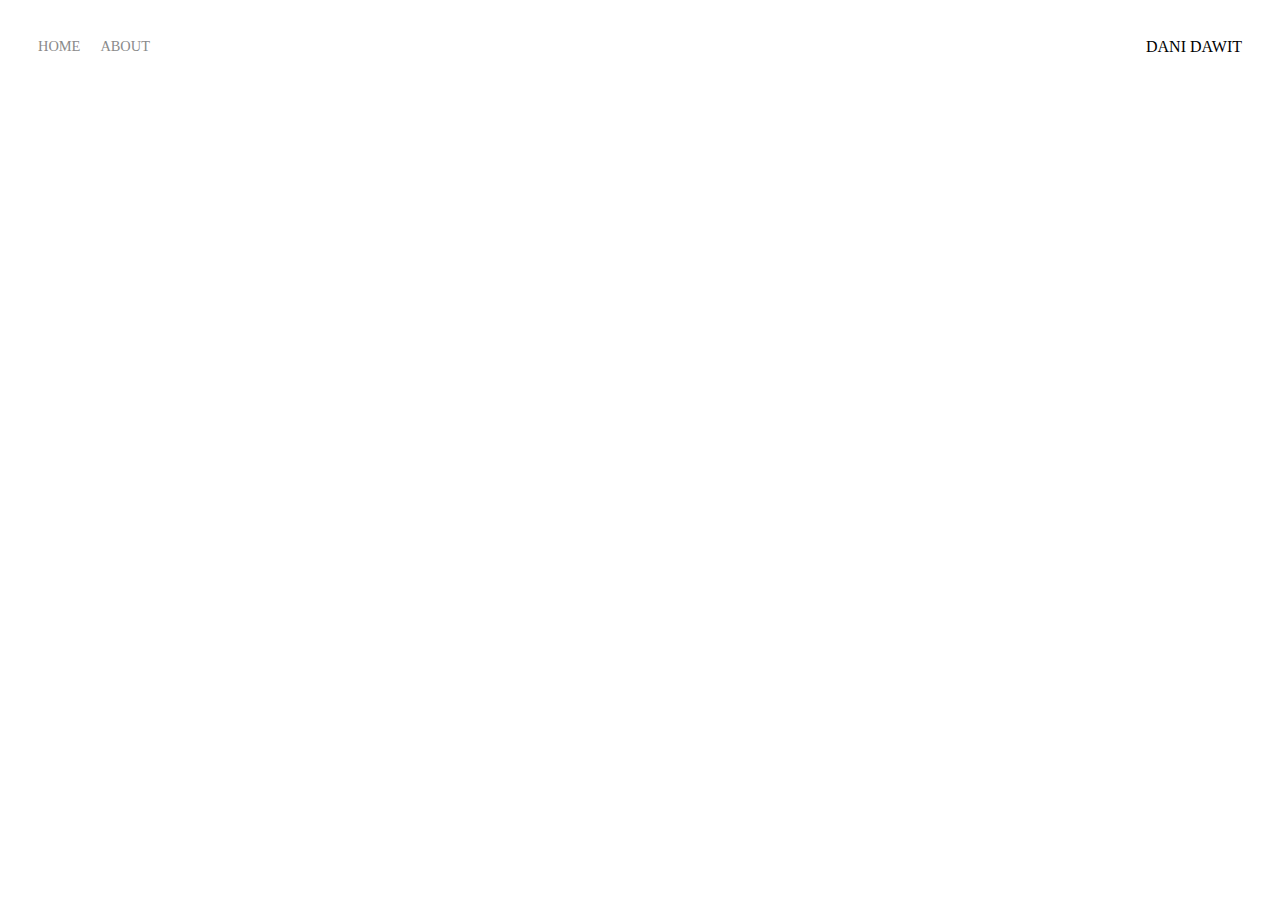
==== index.html @ 0a75fe3a "added nave feature to index, and add about page" ====
<!DOCTYPE html>
<html lang="en">
<head>
    <meta charset="UTF-8">
    <meta name="viewport" content="width=device-width, initial-scale=1.0">
    <title>My Portofolio</title>
    <link rel="stylesheet" href="styles.css">
</head>
<body>
  <div class="container">
      <div class="nav-wrapper">
          <div class="left-side">
              <div class="nav-link-wrapper">
                  <a href="index.html">Home</a>
             </div>

              <div class="nav-link-wrapper">
                  <a href="about.html">About</a>
             </div>
          </div>

            <div class="right-sde">
                <div class="brand">
                    <div>DANI DAWIT</div>

                </div>
            </div> 
     </div>

     <div class="content-wrapper">
        

         </div>
     </div>
  </div>
</body>
</html>
---- styles.css ----
/* Main styles */
body {
    margin: 0px;
   
}

.container {
    display: grid;
    grid-template-columns: 1fr;
}

/* Nav styles */
.nav-wrapper {
    display: flex;
    justify-content: space-between;
    padding: 38px;
}
 
.left-side {
    display: flex;
}

.nav-wrapper > .left-side > div {
    margin-right: 20px;
    font-size:  0.9em;
    text-transform: uppercase;
}

.nav-link-wrapper {
    height: 22px;
    border-bottom: 1px solid transparent;
    transition: 0.5s;
}

.nav-link-wrapper a {
    color: #8a8a8a;
    text-decoration: none;
    transition: color 05s;
}

.nav-link-wrapper:hover {
    border-bottom: 1px solid black;
}

.nav-link-wrapper a:hover {
    color: black;
}

/* Portofolio styles*/
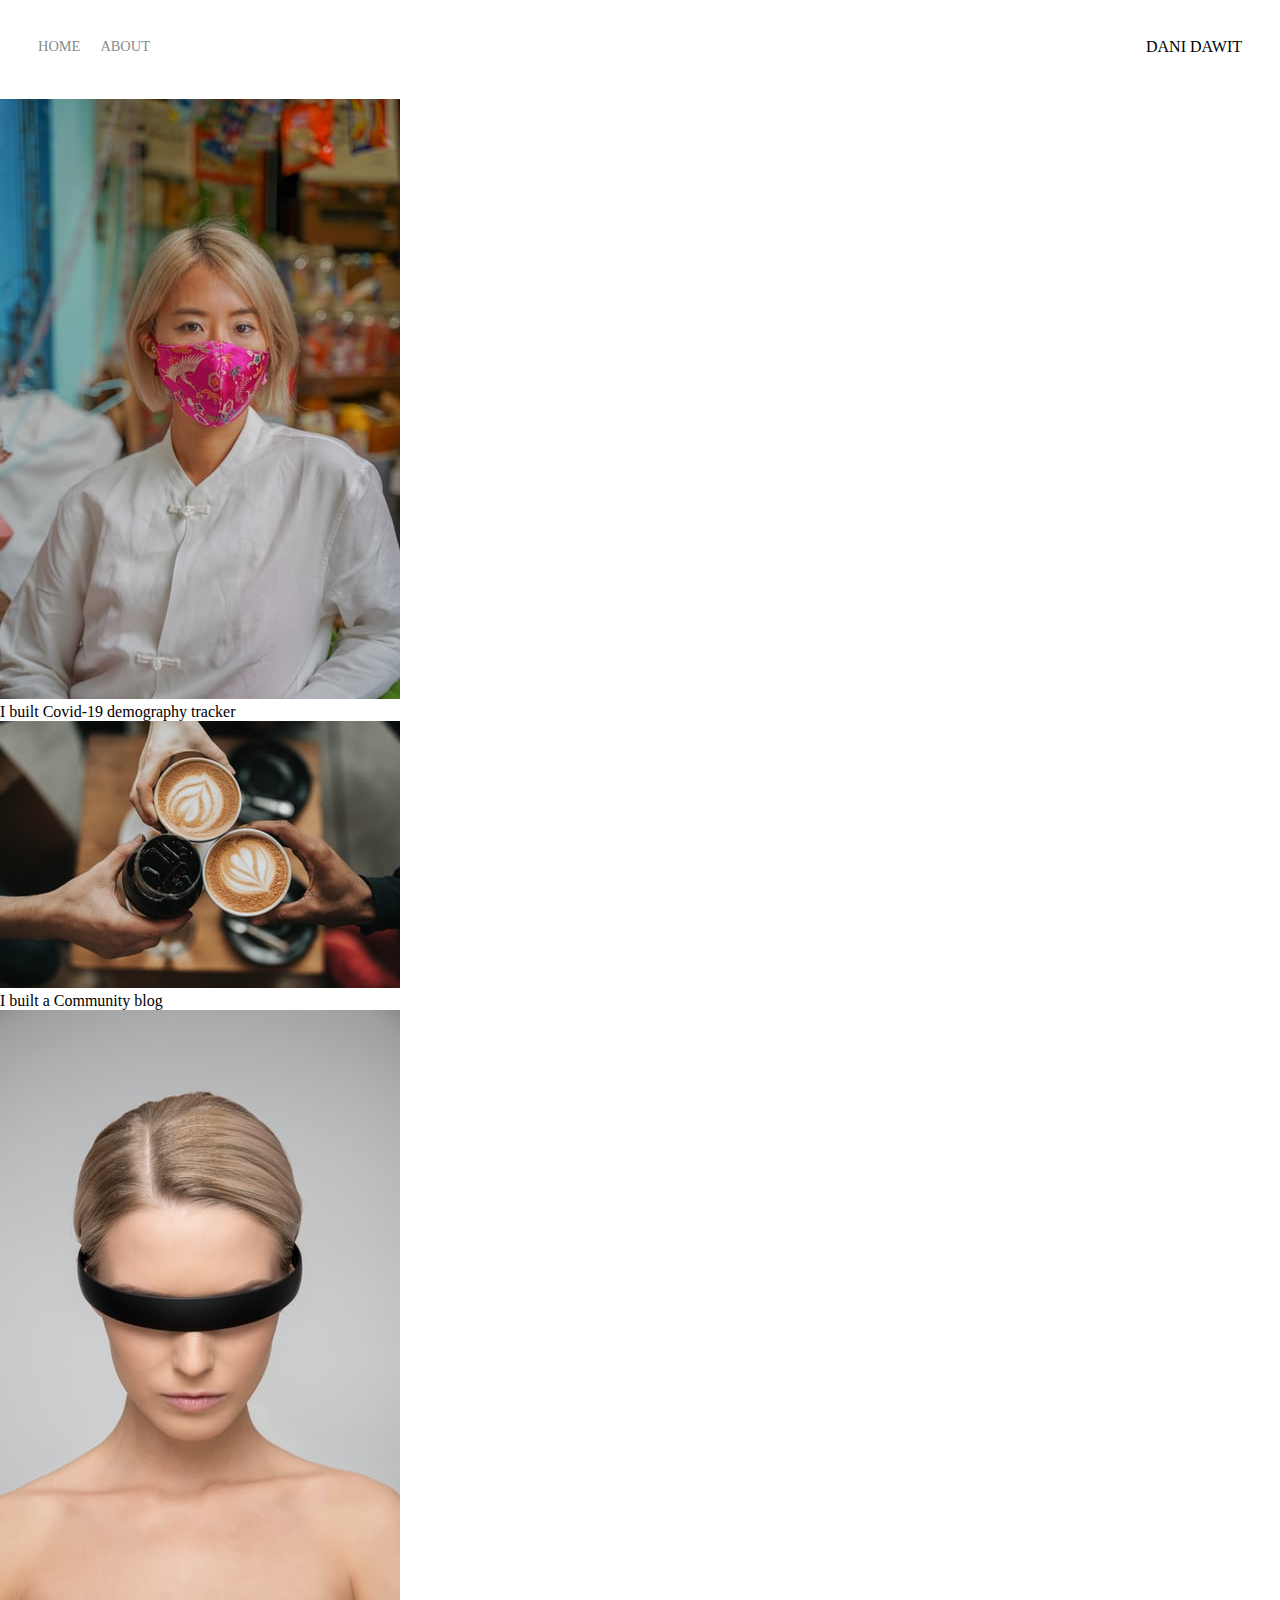
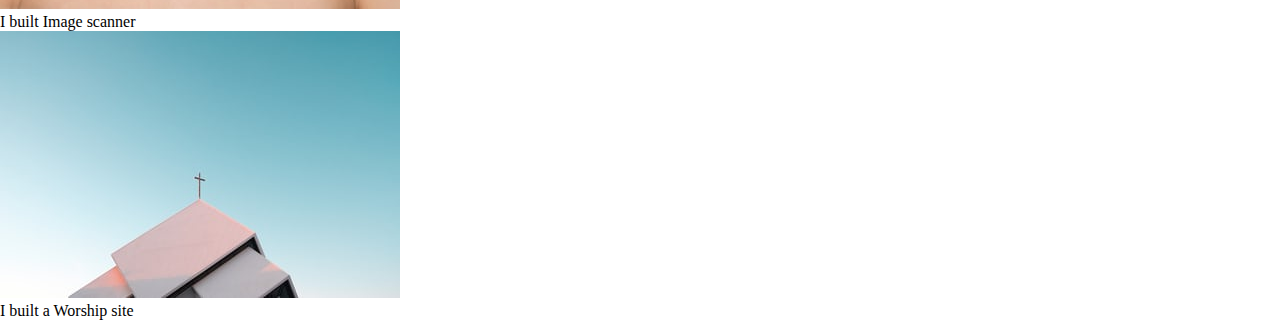
==== commit 8d6f2ebe: "added images with description" ====
--- a/index.html
+++ b/index.html
@@ -28,7 +28,49 @@
      </div>
 
      <div class="content-wrapper">
-        
+        <div class="portofolio-items-wrapper">
+
+            <div class="portofolio-item-wrapper">
+                <div class="portofolio-img-background" style="background-image:url(images/covid19.jpeg)"></div>
+
+                <div class="img-text-wrapper">
+                    <div class="logo-wrapper">
+                        <img src="images/covid19.jpeg" alt="woman wearing a mask">
+                    </div>
+                    <div class="subtitle">
+                        I built Covid-19 demography tracker
+                    </div>
+                </div>
+
+                <div class="img-text-wrapper">
+                    <div class="logo-wrapper">
+                        <img src="images/community.jpeg" alt="people sharing drinks">
+                    </div>
+                    <div class="subtitle">
+                        I built a Community blog
+                    </div>
+                </div>
+
+                <div class="img-text-wrapper">
+                    <div class="logo-wrapper">
+                        <img src="images/img-rec.jpeg" alt=" woman wearing high-tech glass">
+                    </div>
+                    <div class="subtitle">
+                        I built Image scanner
+                    </div>
+                </div>
+
+                <div class="img-text-wrapper">
+                    <div class="logo-wrapper">
+                        <img src="images/church&worship.jpeg" alt="picture of a church">
+                    </div>
+                    <div class="subtitle">
+                        I built a Worship site
+                    </div>
+                </div>
+
+                </div>
+            </div>
 
          </div>
      </div>
